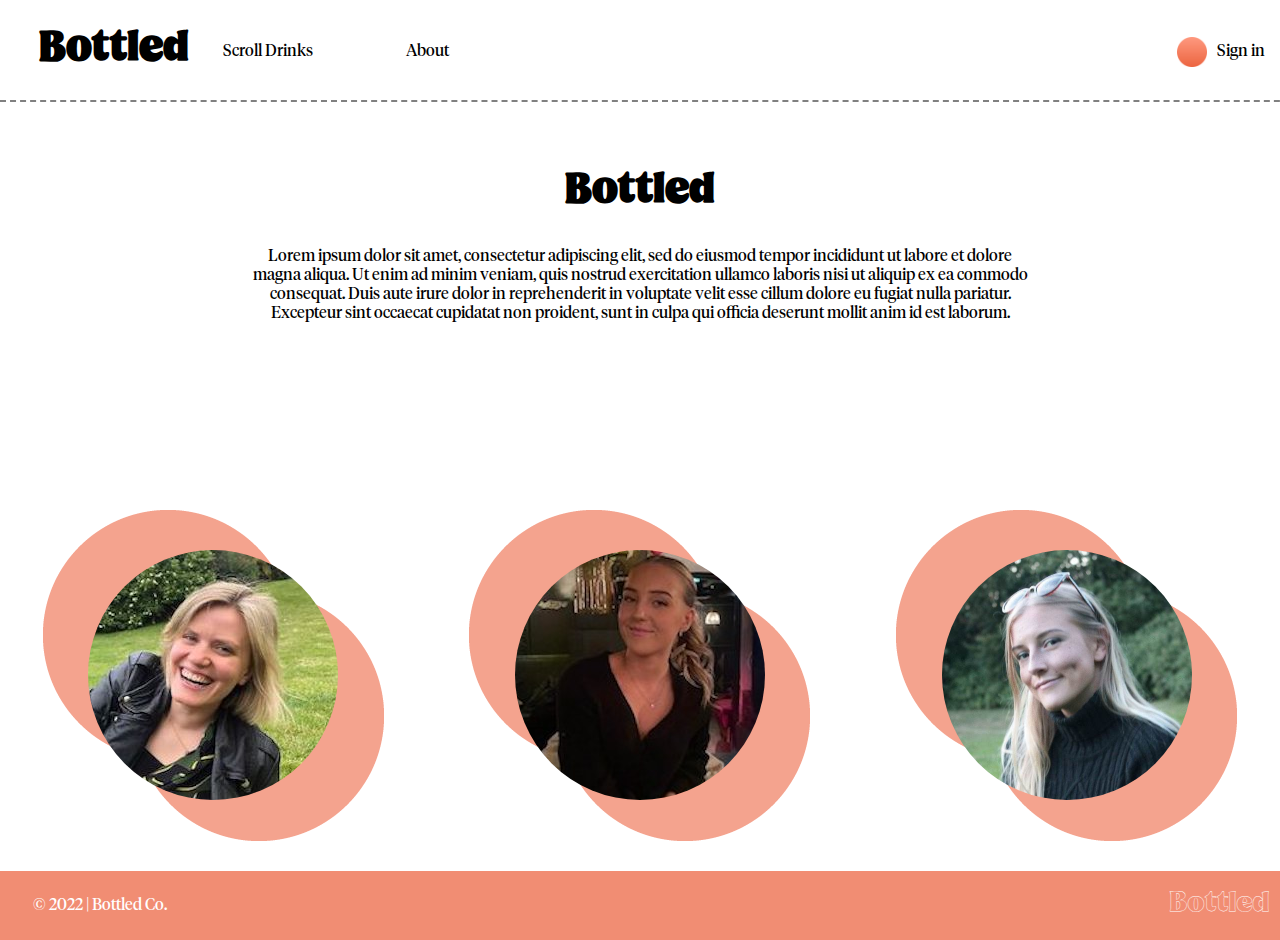
==== html/about.html @ 28a4b5a9 "Color fixes" ====
<!DOCTYPE html>
<html lang="en">

<head>
    <meta charset="UTF-8">
    <meta http-equiv="X-UA-Compatible" content="IE=edge">
    <meta name="viewport" content="width=device-width, initial-scale=1.0">
    <link rel="stylesheet" href="../css/header.css">
    <link rel="stylesheet" href="../css/styles.css">
    <link rel="stylesheet" href="../css/footer.css">
    <link rel="stylesheet" href="../css/about.css">
    
    <!-- <link rel="stylesheet" href="../css/startpage.css"> -->
    <title>About</title>
</head>

<body>
    <div id="header"></div>
    <div class="aboutWrapper">
   
        <div class="aboutContent">
            <h1>Bottled</h1>
            <p class="aboutText">Lorem ipsum dolor sit amet, consectetur adipiscing elit, sed do eiusmod tempor incididunt ut labore et dolore magna aliqua. Ut enim ad minim veniam, quis nostrud exercitation ullamco laboris nisi ut aliquip ex ea commodo consequat. Duis aute irure dolor in reprehenderit in voluptate velit esse cillum dolore eu fugiat nulla pariatur. Excepteur sint occaecat cupidatat non proident, sunt in culpa qui officia deserunt mollit anim id est laborum.
            </p>
        </div>

        <div id="aboutPictures">
            <div class="pictureWrapper">
               <img src="../images/circles.png">  
                <div class="flip-card">
                    <div class="flip-card-inner">
                        <div class="roundPicture flip-card-front" id="fanny"></div> 
                        <div class="flip-card-back">
                            <h3>Fanny</h3>
                            <p>Hejhej</p>
                        </div>
                    </div>
                </div>
            </div>

            <div class="pictureWrapper">
                <img src="../images/circles.png">
                <div class="flip-card">
                    <div class="flip-card-inner">
                        <div class="roundPicture flip-card-front" id="rebecca"></div>
                        <div class="flip-card-back">
                            <h3>Rebecca</h3>
                            <p>Hejhej</p>
                        </div>
                    </div>
                </div>
            </div>

            <div class="pictureWrapper">
                <img src="../images/circles.png">
                <div class="flip-card">
                    <div class="flip-card-inner">
                        <div class="roundPicture flip-card-front" id="anna"></div>
                        <div class="flip-card-back">
                            <h3>Anna</h3>
                            <p>Hejhej</p>
                        </div>
                    </div>
                </div>
            </div>
        </div>
   
    </div>


    <div id="footer"></div>
    <script src="../js/index.js"></script>
    <script src="../js/header.js"></script>
    <script src="../js/footer.js"></script>
</body>

</html>
---- css/header.css ----
body {
    position: relative;
}


@font-face {
    font-family: 'BottledFont';
    src: url('../fonts/MinyaDemo-qZndd.otf');

}

@font-face {
    font-family: 'pFont';
    src: url('../fonts/TiemposHeadline-Regular.otf');

}

.header {
    position: fixed;
    top: 0;
    width: 100%;
    height: 60px;
    z-index: 2;
    background-color: white;
    display: grid;
    grid-template-columns: repeat(8, 1fr);
    align-items: center;
    text-align: center;

    margin-bottom: 10px;
    border-bottom: grey dashed 2px;
    padding: 20px;
}

.logga {
    grid-column: 1/1;
    font-family: "BottledFont";
    font-size: 60px;
    margin: 10px 0px 10px 20px;
    font-family: "BottledFont";
    font-size: xxx-large;
}

.scroll {
    grid-column: 2/2;
    font-family: "pFont";
}

.about {
    grid-column: 3/3;
    font-family: "pFont";
}

.signIn,
.signOut {
    grid-column: 8/8;
    display: flex;
    justify-content: center;
    align-items: center;
    gap: 10px;
    font-family: "pFont";
}

.favourites {
    grid-column: 4/4;
    font-family: "pFont";
}

.circle,
.standard {
    height: 30px;
}
---- css/styles.css ----
body {
    overflow-x: hidden;
    margin: 0;
    height: 100%;
}
---- css/footer.css ----
@font-face {
    font-family: 'BottledFontOutlined';
    src: url('../fonts/MinyaOutlineDemo-VGRjx.otf');

}

@font-face {
    font-family: 'pFont';
    src: url('../fonts/TiemposHeadline-Regular.otf');

}

.footer {
    font-family: 'BottledFontOutlined';
    position: absolute;
    left: 0;
    bottom: 0;
    width: 100%;
    padding: 20px;
    background-color: #EC6542BD;
    /* border-top: grey dashed 2px; */

    display: grid;
    grid-template-columns: repeat(8, 1fr);
    align-items: center;
    text-align: center;
}

.companyInfo{
    font-family: 'pFont';
    color: white;
}

.bottled {
    font-family: 'BottledFontOutlined';
    grid-column: 8/8;
    font-size: xx-large;

    color: white;
}
---- css/about.css ----
.aboutWrapper {
    padding-top: 60px;
    z-index: 1;
    display: grid;
    grid-template-rows: repeat(2, 1fr);
  
}

@font-face {
    font-family: 'BottledFont';
    src: url('../fonts/MinyaDemo-qZndd.otf');

}

@font-face {
    font-family: 'pFont';
    src: url('../fonts/TiemposHeadline-Regular.otf');

}

h1{
    font-family: "BottledFont";
    font-size: xxx-large;

}

.aboutText{
    font-family: "pFont";
  
}

#aboutPictures {
    z-index: 1;
    display: grid;
    grid-template-columns: repeat(3, 1fr);
    
    height: 350px;
    width: 100vw;

    align-items: center;
    justify-items: center;  
    
    margin-bottom: 90px;
}

.aboutContent {
    margin: 0px 250px 0px 250px;
    padding-bottom: 0px;
    padding-top: 80px;
    text-align: center;
}

.roundPicture {
    border-radius: 50%; 
    height: 250px;
    width: 250px;
    background-repeat: no-repeat;
}

img{
    z-index: 0;
    position: relative;
}

.pictureWrapper {
    display: flex;
    justify-content: center;
    align-items: center;
   
}

#fanny{
    z-index: 99;
    background-image: url("../images/fanny.jpeg");
    background-position: right;
    position: absolute;
}

#rebecca{
    z-index: 99;
    background-image: url("../images/rebecca.jpeg");
    background-position: center;
    position: absolute;
}

#anna{
    z-index: 99;
    background-image: url("../images/anna.jpeg");
    background-size: contain;
    position: absolute;
}

.flip-card {
    background-color: transparent;
    perspective: 1000px;
    position: absolute;
}
  
.flip-card-inner {
    width: 250px;
    height: 250px;
    text-align: center;
    transition: transform 0.6s;
    transform-style: preserve-3d;
}
  
.flip-card:hover .flip-card-inner {
    transform: rotateY(180deg);
}
  
.flip-card-front, .flip-card-back {
    width: 250px;
    height: 250px;
    backface-visibility: hidden;
}
  
.flip-card-front {
    background-color: #bbb;
    color: black;
    
}
  
.flip-card-back {
    display: flex;
    justify-content: center;
    align-items: center;
    background-color: #EC6542;
    color: white;
    transform: rotateY(180deg);
    border-radius: 50%;
}
---- css/startpage.css ----
.introduction {
    padding-top: 60px;
    z-index: 1;
    display: grid;
    grid-template-columns: repeat(2, 1fr);
    height: 350px;
}

.introduction div {
    height: 350px;
    display: flex;
    justify-content: center;
    align-items: center;
    flex-direction: column;
}

img {
    height: 100%;
}

#topDrink,
#topIngredients {
    z-index: 1;
    display: grid;
    grid-template-columns: repeat(3, 1fr);
    height: 350px;
}

#topDrink div,
#topIngredients div {
    height: 350px;
    display: flex;
    justify-content: center;
    align-items: center;
    flex-direction: column;
}

#topDrink img,
#topIngredients img {
    height: 50%;
}

#drinkHeader,
#drinkIngredients {
    margin: 0;
    padding-top: 80px;
    text-align: center;
}
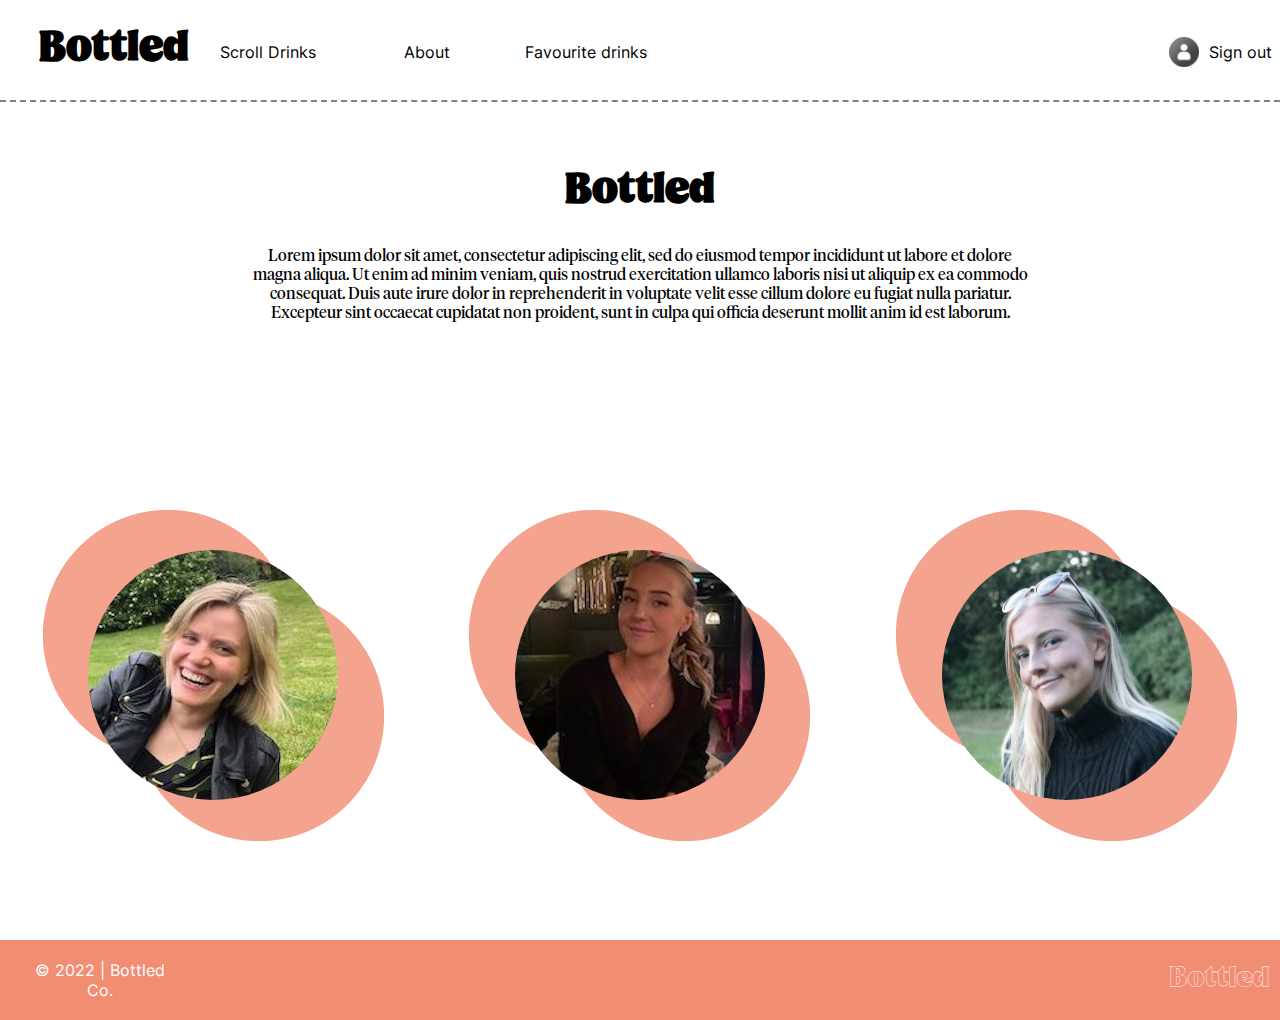
==== commit 2da992c4: "checks for which user is logged in" ====
--- a/html/about.html
+++ b/html/about.html
@@ -9,7 +9,7 @@
     <link rel="stylesheet" href="../css/styles.css">
     <link rel="stylesheet" href="../css/footer.css">
     <link rel="stylesheet" href="../css/about.css">
-    
+
     <!-- <link rel="stylesheet" href="../css/startpage.css"> -->
     <title>About</title>
 </head>
@@ -17,19 +17,23 @@
 <body>
     <div id="header"></div>
     <div class="aboutWrapper">
-   
+
         <div class="aboutContent">
             <h1>Bottled</h1>
-            <p class="aboutText">Lorem ipsum dolor sit amet, consectetur adipiscing elit, sed do eiusmod tempor incididunt ut labore et dolore magna aliqua. Ut enim ad minim veniam, quis nostrud exercitation ullamco laboris nisi ut aliquip ex ea commodo consequat. Duis aute irure dolor in reprehenderit in voluptate velit esse cillum dolore eu fugiat nulla pariatur. Excepteur sint occaecat cupidatat non proident, sunt in culpa qui officia deserunt mollit anim id est laborum.
+            <p class="aboutText">Lorem ipsum dolor sit amet, consectetur adipiscing elit, sed do eiusmod tempor
+                incididunt ut labore et dolore magna aliqua. Ut enim ad minim veniam, quis nostrud exercitation ullamco
+                laboris nisi ut aliquip ex ea commodo consequat. Duis aute irure dolor in reprehenderit in voluptate
+                velit esse cillum dolore eu fugiat nulla pariatur. Excepteur sint occaecat cupidatat non proident, sunt
+                in culpa qui officia deserunt mollit anim id est laborum.
             </p>
         </div>
 
         <div id="aboutPictures">
             <div class="pictureWrapper">
-               <img src="../images/circles.png">  
+                <img src="../images/circles.png">
                 <div class="flip-card">
                     <div class="flip-card-inner">
-                        <div class="roundPicture flip-card-front" id="fanny"></div> 
+                        <div class="roundPicture flip-card-front" id="fanny"></div>
                         <div class="flip-card-back">
                             <h3>Fanny</h3>
                             <p>Hejhej</p>
@@ -64,11 +68,13 @@
                 </div>
             </div>
         </div>
-   
+
     </div>
 
 
     <div id="footer"></div>
+
+    <script src="../js/login.js"></script>
     <script src="../js/index.js"></script>
     <script src="../js/header.js"></script>
     <script src="../js/footer.js"></script>
--- a/css/header.css
+++ b/css/header.css
@@ -12,7 +12,11 @@
 @font-face {
     font-family: 'pFont';
     src: url('../fonts/TiemposHeadline-Regular.otf');
+}
 
+@font-face {
+    font-family: 'Inter';
+    src: url('../fonts/Inter-Regular.ttf');
 }
 
 .header {
@@ -20,7 +24,7 @@
     top: 0;
     width: 100%;
     height: 60px;
-    z-index: 2;
+    z-index: 2000;
     background-color: white;
     display: grid;
     grid-template-columns: repeat(8, 1fr);
@@ -34,7 +38,6 @@
 
 .logga {
     grid-column: 1/1;
-    font-family: "BottledFont";
     font-size: 60px;
     margin: 10px 0px 10px 20px;
     font-family: "BottledFont";
@@ -69,4 +72,17 @@
 .circle,
 .standard {
     height: 30px;
+}
+
+.menuElm {
+    transition: 0.3s;
+    font-family: "Inter";
+}
+.menuElm:hover {
+    color: #EC6543;
+    cursor: pointer;
+}
+
+.logga {
+    font-family: "BottledFont";
 }--- a/css/footer.css
+++ b/css/footer.css
@@ -5,14 +5,13 @@
 }
 
 @font-face {
-    font-family: 'pFont';
-    src: url('../fonts/TiemposHeadline-Regular.otf');
-
+    font-family: 'Inter';
+    src: url('../fonts/Inter-Regular.ttf');
 }
 
 .footer {
     font-family: 'BottledFontOutlined';
-    position: absolute;
+    
     left: 0;
     bottom: 0;
     width: 100%;
@@ -27,7 +26,7 @@
 }
 
 .companyInfo{
-    font-family: 'pFont';
+    font-family: 'Inter';
     color: white;
 }
 
--- a/css/startpage.css
+++ b/css/startpage.css
@@ -1,21 +1,58 @@
+@font-face {
+    font-family: 'BottledFontOutlined';
+    src: url('../fonts/MinyaOutlineDemo-VGRjx.otf');
+}
+
+@font-face {
+    font-family: 'pFont';
+    src: url('../fonts/TiemposHeadline-Regular.otf');
+}
+
 .introduction {
-    padding-top: 60px;
-    z-index: 1;
+    z-index: 10;
     display: grid;
     grid-template-columns: repeat(2, 1fr);
-    height: 350px;
+    margin-top: 100px;
+    place-items: center;
+    height: 650px;
+    position: relative;
 }
 
-.introduction div {
-    height: 350px;
+.lines {
+    grid-column: 1 / span 2;
+    background-image: url("../images/lines.png");
+    background-repeat: no-repeat;
+    background-position: bottom;
+    width: 100%;
+    height: 100%;
+    z-index: 100;
+    position: absolute;
+}
+
+.drinkIndexContainer {
+    z-index: 0;
     display: flex;
     justify-content: center;
     align-items: center;
     flex-direction: column;
 }
 
-img {
+.welcomeIndexContainer {
+    display: flex;
+    flex-direction: column;
+    padding-top: 200px;
+    width: 80%;
     height: 100%;
+}
+
+h1 {
+    font-family: "BottledFontOutlined";
+    color: #EC6542BD;
+    font-size: 70px;
+}
+
+p {
+    font-family: "pFont";
 }
 
 #topDrink,
@@ -24,10 +61,12 @@
     display: grid;
     grid-template-columns: repeat(3, 1fr);
     height: 350px;
+    margin-top: 30px;
 }
 
 #topDrink div,
 #topIngredients div {
+    position: relative;
     height: 350px;
     display: flex;
     justify-content: center;
@@ -35,9 +74,25 @@
     flex-direction: column;
 }
 
-#topDrink img,
-#topIngredients img {
-    height: 50%;
+.circles {
+    z-index: 1;
+    position: absolute;
+}
+
+.top {
+    z-index: 50;
+    position: absolute;
+}
+
+.top:hover {
+    cursor: pointer;
+}
+
+.round {
+    border-radius: 50%;
+    height: 250px;
+    width: 250px;
+    background-repeat: no-repeat;
 }
 
 #drinkHeader,
@@ -45,4 +100,8 @@
     margin: 0;
     padding-top: 80px;
     text-align: center;
+}
+
+#topIngredients {
+    margin-bottom: 60px;
 }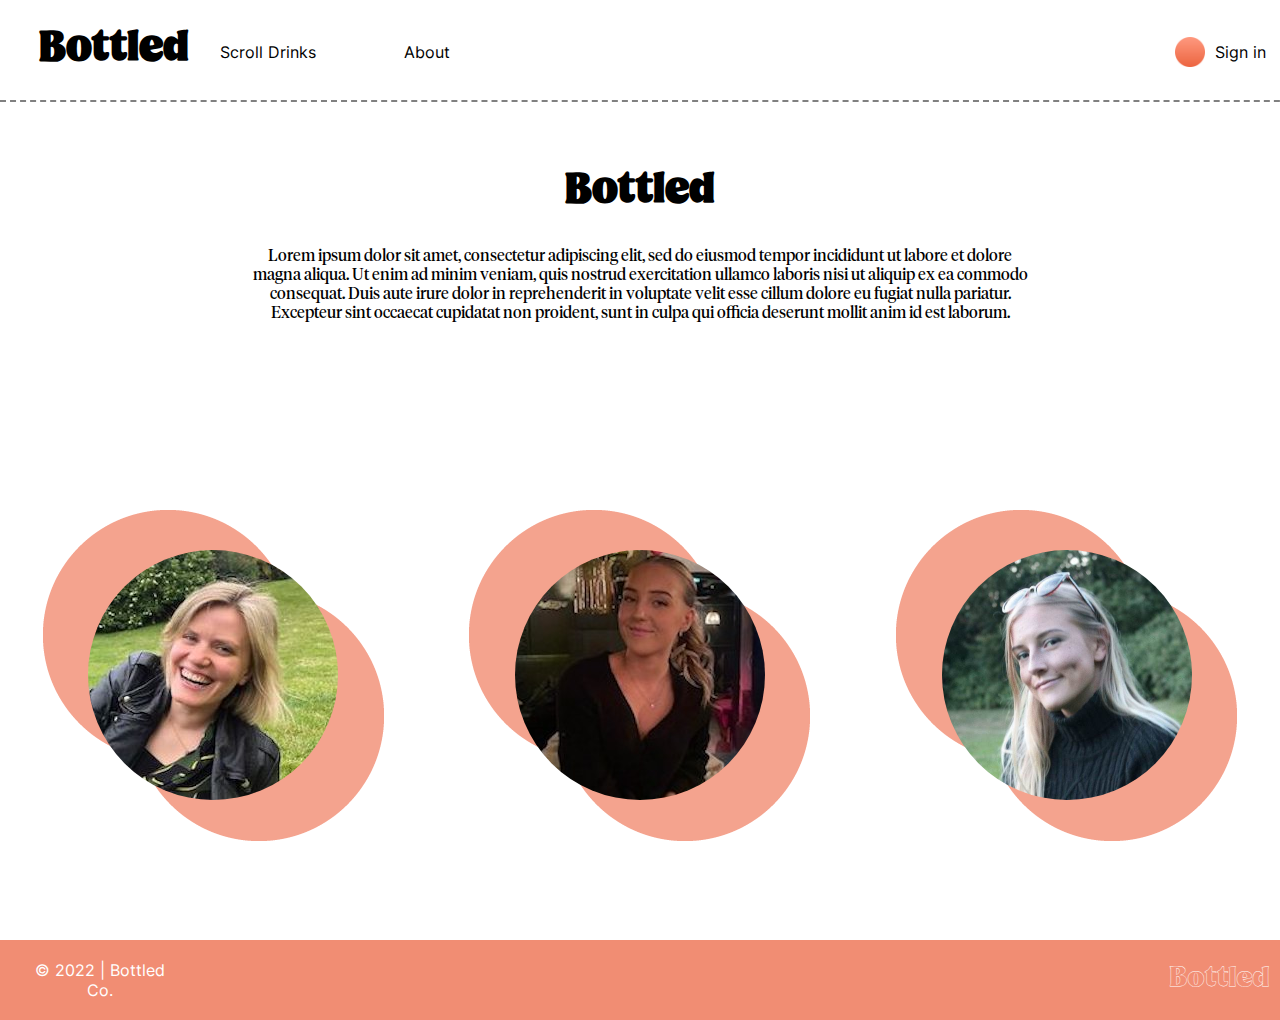
==== commit 514ff201: "Login popUp" ====
--- a/html/about.html
+++ b/html/about.html
@@ -20,11 +20,10 @@
 
         <div class="aboutContent">
             <h1>Bottled</h1>
-            <p class="aboutText">Lorem ipsum dolor sit amet, consectetur adipiscing elit, sed do eiusmod tempor
-                incididunt ut labore et dolore magna aliqua. Ut enim ad minim veniam, quis nostrud exercitation ullamco
-                laboris nisi ut aliquip ex ea commodo consequat. Duis aute irure dolor in reprehenderit in voluptate
-                velit esse cillum dolore eu fugiat nulla pariatur. Excepteur sint occaecat cupidatat non proident, sunt
-                in culpa qui officia deserunt mollit anim id est laborum.
+
+            <p class="aboutText">Lorem ipsum dolor sit amet, consectetur adipiscing elit, sed do eiusmod tempor incididunt ut labore et dolore magna aliqua. Ut enim ad minim veniam, quis nostrud exercitation ullamco laboris nisi ut aliquip ex ea commodo consequat. Duis aute
+                irure dolor in reprehenderit in voluptate velit esse cillum dolore eu fugiat nulla pariatur. Excepteur sint occaecat cupidatat non proident, sunt in culpa qui officia deserunt mollit anim id est laborum.
+
             </p>
         </div>
 
@@ -77,6 +76,7 @@
     <script src="../js/login.js"></script>
     <script src="../js/index.js"></script>
     <script src="../js/header.js"></script>
+    <script src="../js/login.js"></script>
     <script src="../js/footer.js"></script>
 </body>
 
--- a/css/header.css
+++ b/css/header.css
@@ -2,11 +2,9 @@
     position: relative;
 }
 
-
 @font-face {
     font-family: 'BottledFont';
     src: url('../fonts/MinyaDemo-qZndd.otf');
-
 }
 
 @font-face {
@@ -30,7 +28,6 @@
     grid-template-columns: repeat(8, 1fr);
     align-items: center;
     text-align: center;
-
     margin-bottom: 10px;
     border-bottom: grey dashed 2px;
     padding: 20px;
@@ -78,6 +75,7 @@
     transition: 0.3s;
     font-family: "Inter";
 }
+
 .menuElm:hover {
     color: #EC6543;
     cursor: pointer;
@@ -85,4 +83,95 @@
 
 .logga {
     font-family: "BottledFont";
+}
+
+#myForm {
+    display: none;
+    padding-top: 0px;
+}
+
+.closeSignIn {
+    position: fixed;
+    right: 10px;
+    bottom: 660px;
+    width: 32px;
+    height: 32px;
+    opacity: 0.3;
+    z-index: 20000;
+}
+
+.closeSignIn:hover {
+    cursor: pointer;
+}
+
+.closeSignIn:hover {
+    opacity: 1;
+}
+
+.closeSignIn:before,
+.closeSignIn:after {
+    position: absolute;
+    left: 15px;
+    content: ' ';
+    height: 33px;
+    width: 2px;
+    background-color: rgb(255, 255, 255);
+}
+
+.closeSignIn:before {
+    transform: rotate(45deg);
+}
+
+.closeSignIn:after {
+    transform: rotate(-45deg);
+}
+
+form>h2 {
+    color: white;
+    padding-top: 40px;
+}
+
+label {
+    color: white;
+}
+
+.form-popup {
+    display: none;
+    position: fixed;
+    bottom: 300px;
+    right: 1px;
+    top: 1px;
+    z-index: 10000;
+}
+
+.form-container {
+    max-width: 200px;
+    padding: 10px;
+    background-color: #EC6543;
+}
+
+.form-container input[type=text],
+.form-container input[type=password] {
+    width: 80%;
+    padding: 10px;
+    margin: 5px 0 22px 0;
+    border: none;
+    background: #fffafa;
+}
+
+.form-container .btn {
+    background-color: rgb(230, 161, 144);
+    color: white;
+    padding: 10px 20px;
+    border: none;
+    border-radius: 50px;
+    cursor: pointer;
+    width: 100%;
+    margin-bottom: 10px;
+    opacity: 0.9;
+}
+
+.form-container .btn:hover,
+.open-button:hover {
+    opacity: 1;
 }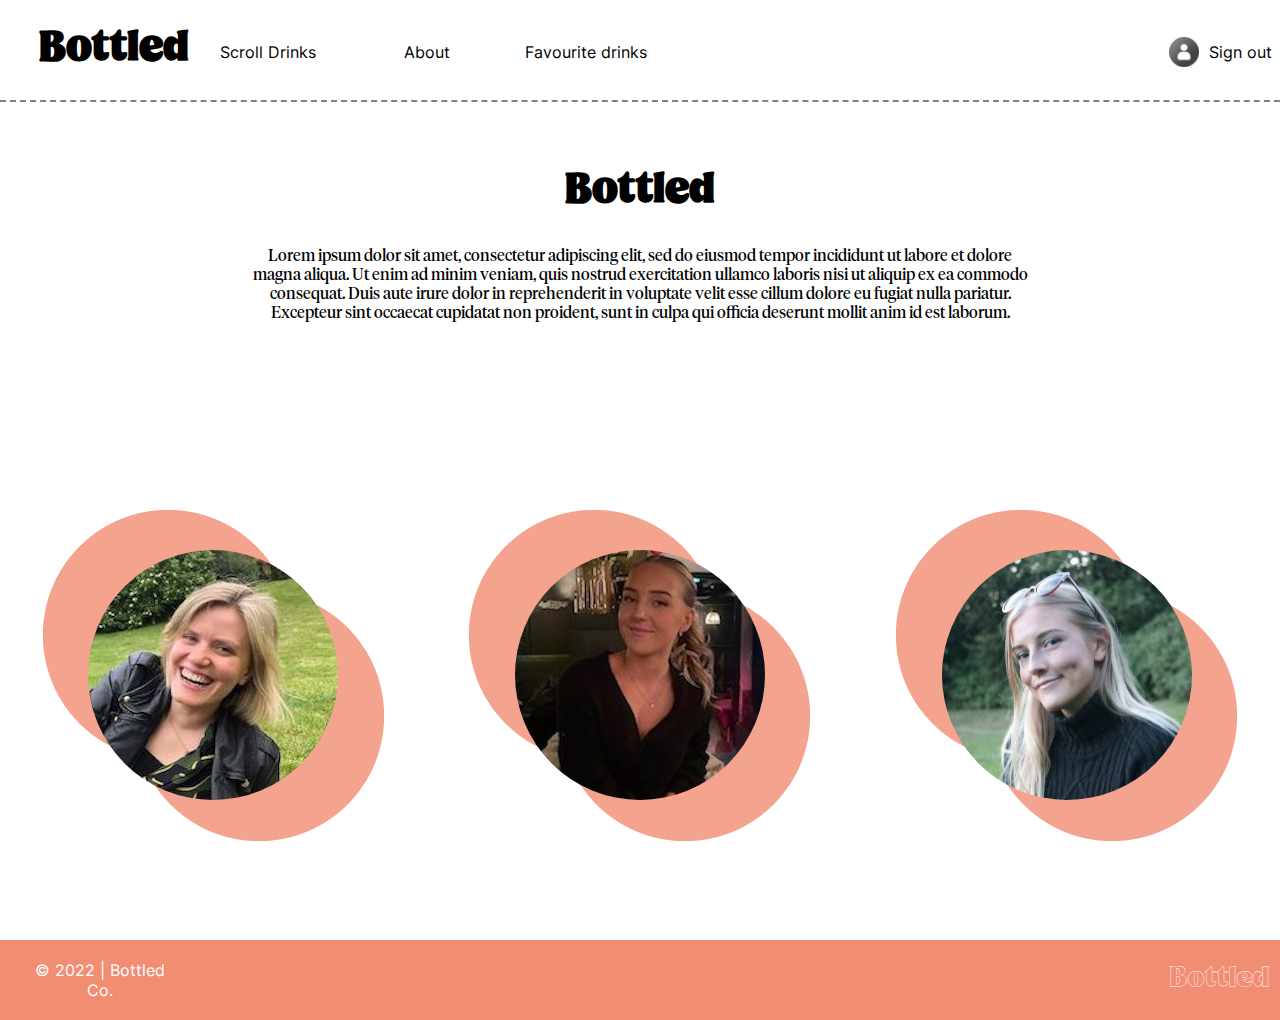
==== commit 5ff23036: "Fixed content about us" ====
--- a/html/about.html
+++ b/html/about.html
@@ -9,8 +9,7 @@
     <link rel="stylesheet" href="../css/styles.css">
     <link rel="stylesheet" href="../css/footer.css">
     <link rel="stylesheet" href="../css/about.css">
-
-    <!-- <link rel="stylesheet" href="../css/startpage.css"> -->
+    <link rel="stylesheet" href="../css/logIn.css" />
     <title>About</title>
 </head>
 
@@ -34,8 +33,8 @@
                     <div class="flip-card-inner">
                         <div class="roundPicture flip-card-front" id="fanny"></div>
                         <div class="flip-card-back">
-                            <h3>Fanny</h3>
-                            <p>Hejhej</p>
+                            <h2 class="aboutCircle">Fanny</h2>
+                            <h3 class="aboutCircle">UX & design lead</h3>
                         </div>
                     </div>
                 </div>
@@ -47,8 +46,8 @@
                     <div class="flip-card-inner">
                         <div class="roundPicture flip-card-front" id="rebecca"></div>
                         <div class="flip-card-back">
-                            <h3>Rebecca</h3>
-                            <p>Hejhej</p>
+                            <h2 class="aboutCircle">Rebecca</h2>
+                            <h3 class="aboutCircle">Project & planning lead</h3>
                         </div>
                     </div>
                 </div>
@@ -60,8 +59,8 @@
                     <div class="flip-card-inner">
                         <div class="roundPicture flip-card-front" id="anna"></div>
                         <div class="flip-card-back">
-                            <h3>Anna</h3>
-                            <p>Hejhej</p>
+                            <h2 class="aboutCircle">Anna</h2>
+                            <h3 class="aboutCircle">Development lead</h3>
                         </div>
                     </div>
                 </div>
@@ -76,7 +75,6 @@
     <script src="../js/login.js"></script>
     <script src="../js/index.js"></script>
     <script src="../js/header.js"></script>
-    <script src="../js/login.js"></script>
     <script src="../js/footer.js"></script>
 </body>
 
--- a/css/about.css
+++ b/css/about.css
@@ -16,6 +16,11 @@
     font-family: 'pFont';
     src: url('../fonts/TiemposHeadline-Regular.otf');
 
+}
+
+@font-face {
+    font-family: 'Inter';
+    src: url('../fonts/Inter-Regular.ttf');
 }
 
 h1{
@@ -122,10 +127,15 @@
   
 .flip-card-back {
     display: flex;
+    flex-direction: column;
     justify-content: center;
     align-items: center;
     background-color: #EC6542;
     color: white;
     transform: rotateY(180deg);
     border-radius: 50%;
+}
+
+.aboutCircle{
+    font-family: "Inter";
 }--- a/css/logIn.css
+++ b/css/logIn.css
@@ -0,0 +1,61 @@
+.createContainer,
+.welcomeContainer {
+    width: 100vw;
+    display: flex;
+    justify-content: center;
+    position: fixed;
+    top: 200px;
+    z-index: 2000;
+}
+
+.create-popup,
+.welcome-popup {
+    padding-top: 20px;
+    padding-bottom: 60px;
+    left: 0;
+    width: 40%;
+    background-color: rgba(236, 101, 67, 0.9);
+    border-radius: 50px;
+}
+
+.createContent {
+    margin: auto;
+    padding: 40px;
+    width: 30%;
+}
+
+.closeCreate .closeWelcome {
+    position: fixed;
+    right: 450px;
+    bottom: 460px;
+    width: 32px;
+    height: 32px;
+    opacity: 0.3;
+    z-index: 20000;
+}
+
+.closeCreate:hover {
+    cursor: pointer;
+}
+
+.closeCreate:hover {
+    opacity: 1;
+}
+
+.closeCreate:before,
+.closeCreate:after {
+    position: absolute;
+    left: 15px;
+    content: ' ';
+    height: 33px;
+    width: 2px;
+    background-color: rgb(251, 251, 251);
+}
+
+.closeCreate:before {
+    transform: rotate(45deg);
+}
+
+.closeCreate:after {
+    transform: rotate(-45deg);
+}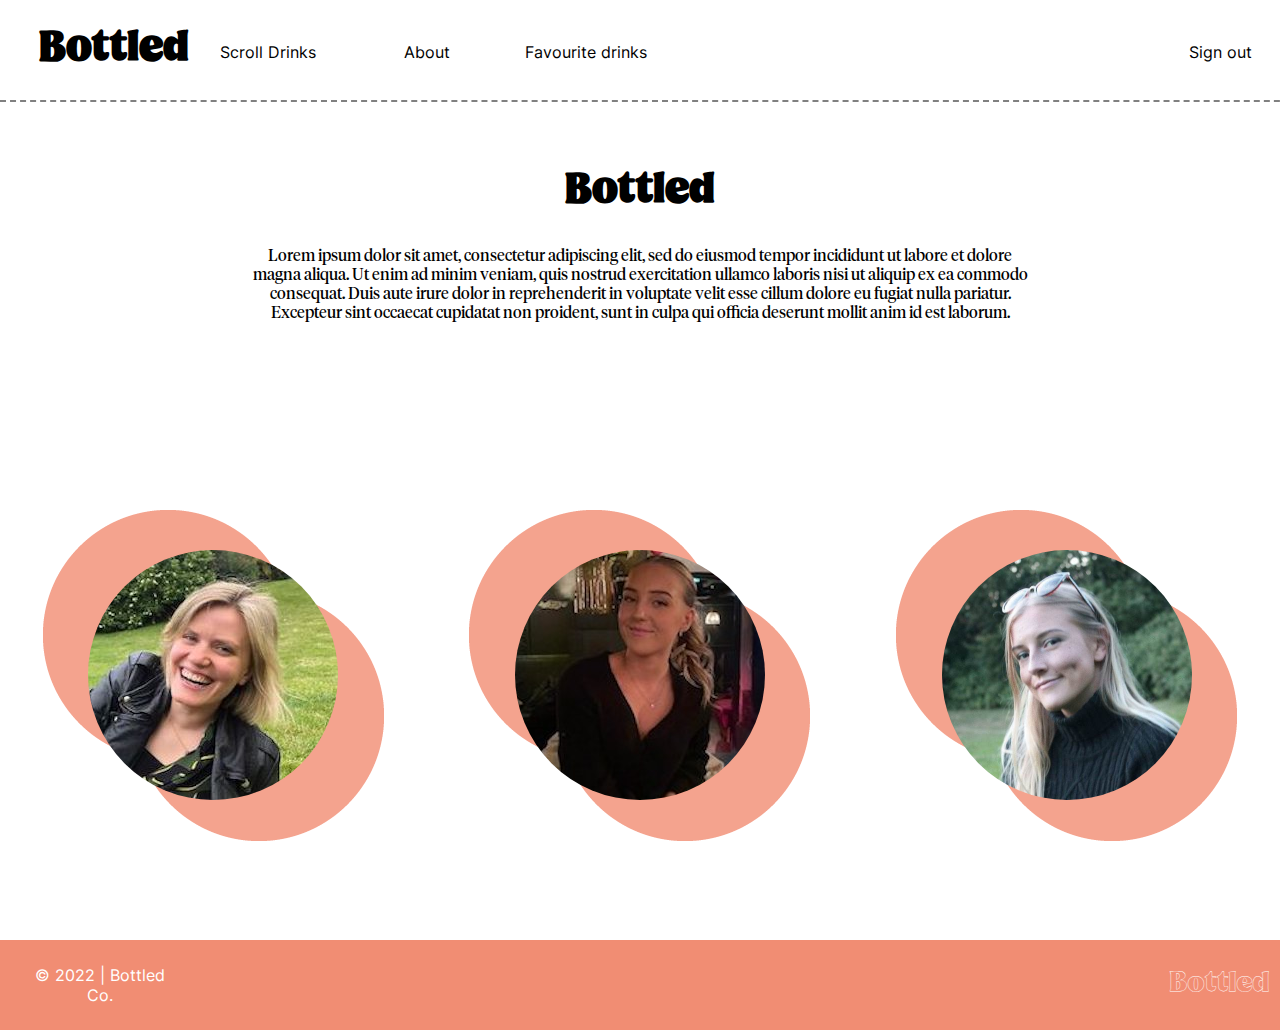
==== commit bfeccad7: "general style fixes" ====
--- a/html/about.html
+++ b/html/about.html
@@ -20,8 +20,11 @@
         <div class="aboutContent">
             <h1>Bottled</h1>
 
-            <p class="aboutText">Lorem ipsum dolor sit amet, consectetur adipiscing elit, sed do eiusmod tempor incididunt ut labore et dolore magna aliqua. Ut enim ad minim veniam, quis nostrud exercitation ullamco laboris nisi ut aliquip ex ea commodo consequat. Duis aute
-                irure dolor in reprehenderit in voluptate velit esse cillum dolore eu fugiat nulla pariatur. Excepteur sint occaecat cupidatat non proident, sunt in culpa qui officia deserunt mollit anim id est laborum.
+            <p class="aboutText">Lorem ipsum dolor sit amet, consectetur adipiscing elit, sed do eiusmod tempor
+                incididunt ut labore et dolore magna aliqua. Ut enim ad minim veniam, quis nostrud exercitation ullamco
+                laboris nisi ut aliquip ex ea commodo consequat. Duis aute
+                irure dolor in reprehenderit in voluptate velit esse cillum dolore eu fugiat nulla pariatur. Excepteur
+                sint occaecat cupidatat non proident, sunt in culpa qui officia deserunt mollit anim id est laborum.
 
             </p>
         </div>
@@ -34,7 +37,7 @@
                         <div class="roundPicture flip-card-front" id="fanny"></div>
                         <div class="flip-card-back">
                             <h2 class="aboutCircle">Fanny</h2>
-                            <h3 class="aboutCircle">UX & design lead</h3>
+                            <p class="aboutCircle">UX & design lead</p>
                         </div>
                     </div>
                 </div>
@@ -47,7 +50,7 @@
                         <div class="roundPicture flip-card-front" id="rebecca"></div>
                         <div class="flip-card-back">
                             <h2 class="aboutCircle">Rebecca</h2>
-                            <h3 class="aboutCircle">Project & planning lead</h3>
+                            <p class="aboutCircle">Project & planning lead</p>
                         </div>
                     </div>
                 </div>
@@ -60,7 +63,7 @@
                         <div class="roundPicture flip-card-front" id="anna"></div>
                         <div class="flip-card-back">
                             <h2 class="aboutCircle">Anna</h2>
-                            <h3 class="aboutCircle">Development lead</h3>
+                            <p class="aboutCircle">Development lead</p>
                         </div>
                     </div>
                 </div>
--- a/css/header.css
+++ b/css/header.css
@@ -22,7 +22,7 @@
     top: 0;
     width: 100%;
     height: 60px;
-    z-index: 2000;
+    z-index: 200;
     background-color: white;
     display: grid;
     grid-template-columns: repeat(8, 1fr);
@@ -43,12 +43,12 @@
 
 .scroll {
     grid-column: 2/2;
-    font-family: "pFont";
+    /* font-family: "pFont"; */
 }
 
 .about {
     grid-column: 3/3;
-    font-family: "pFont";
+    /* font-family: "pFont"; */
 }
 
 .signIn,
@@ -58,17 +58,21 @@
     justify-content: center;
     align-items: center;
     gap: 10px;
-    font-family: "pFont";
+    /* font-family: "pFont"; */
 }
 
 .favourites {
     grid-column: 4/4;
-    font-family: "pFont";
+    /* font-family: "pFont"; */
 }
 
-.circle,
-.standard {
+.circle{
     height: 30px;
+}
+
+.smallImage{
+    height: 30px;
+    border-radius: 50%;
 }
 
 .menuElm {
@@ -174,4 +178,8 @@
 .form-container .btn:hover,
 .open-button:hover {
     opacity: 1;
+}
+
+.standard {
+    font-family: "Inter";
 }--- a/css/footer.css
+++ b/css/footer.css
@@ -11,7 +11,7 @@
 
 .footer {
     font-family: 'BottledFontOutlined';
-    
+    height: 50px;
     left: 0;
     bottom: 0;
     width: 100%;
--- a/css/about.css
+++ b/css/about.css
@@ -136,6 +136,11 @@
     border-radius: 50%;
 }
 
+.flip-card-back p {
+    font-family: "pFont";
+    margin-top: 0;
+}
+
 .aboutCircle{
     font-family: "Inter";
 }--- a/css/logIn.css
+++ b/css/logIn.css
@@ -1,3 +1,8 @@
+@font-face {
+    font-family: 'Inter';
+    src: url('../fonts/Inter-Regular.ttf');
+}
+
 .createContainer,
 .welcomeContainer {
     width: 100vw;
@@ -8,7 +13,14 @@
     z-index: 2000;
 }
 
-.create-popup,
+.create-popup{
+    position: fixed;
+    z-index: 10000;
+    background-color: rgba(236, 101, 67, 0.9);
+    border-radius: 50px;
+    width: 40%;
+}
+
 .welcome-popup {
     padding-top: 20px;
     padding-bottom: 60px;
@@ -19,12 +31,13 @@
 }
 
 .createContent {
-    margin: auto;
-    padding: 40px;
-    width: 30%;
+    display: flex;
+    flex-direction: column;
+    align-items: center;
+    padding: 10px;
 }
 
-.closeCreate .closeWelcome {
+.closeWelcome {
     position: fixed;
     right: 450px;
     bottom: 460px;
@@ -34,12 +47,19 @@
     z-index: 20000;
 }
 
-.closeCreate:hover {
-    cursor: pointer;
+.closeCreate{
+    position: absolute;
+    right: 20px;
+    padding-top: 20px;
+    width: 32px;
+    height: 32px;
+    z-index: 20000;
 }
 
 .closeCreate:hover {
-    opacity: 1;
+    cursor: pointer;
+    opacity: 0.3;
+
 }
 
 .closeCreate:before,
@@ -58,4 +78,45 @@
 
 .closeCreate:after {
     transform: rotate(-45deg);
+}
+
+.wrongInlogg {
+    color: white;
+}
+
+.createH2{
+    font-family: "Inter";
+    color: white;
+}
+
+.createLabelStyle{
+    font-family: "Inter";
+    color: white;
+    padding: 10px;
+}
+
+.createInput{
+    border: none;
+    border-radius: 50px;
+    padding: 5px;
+}
+
+.createAndSign{
+    background-color: rgb(230, 161, 144);
+    color: white;
+    padding: 10px 20px;
+    border: none;
+    border-radius: 50px;
+    cursor: pointer;
+    margin-bottom: 10px;
+}
+
+.createAndSign:hover{
+    cursor: pointer;
+    background-color: rgba(230, 161, 144, 0.5);
+}
+
+.wrongMessage{
+    font-family: "Inter";
+    color: white;
 }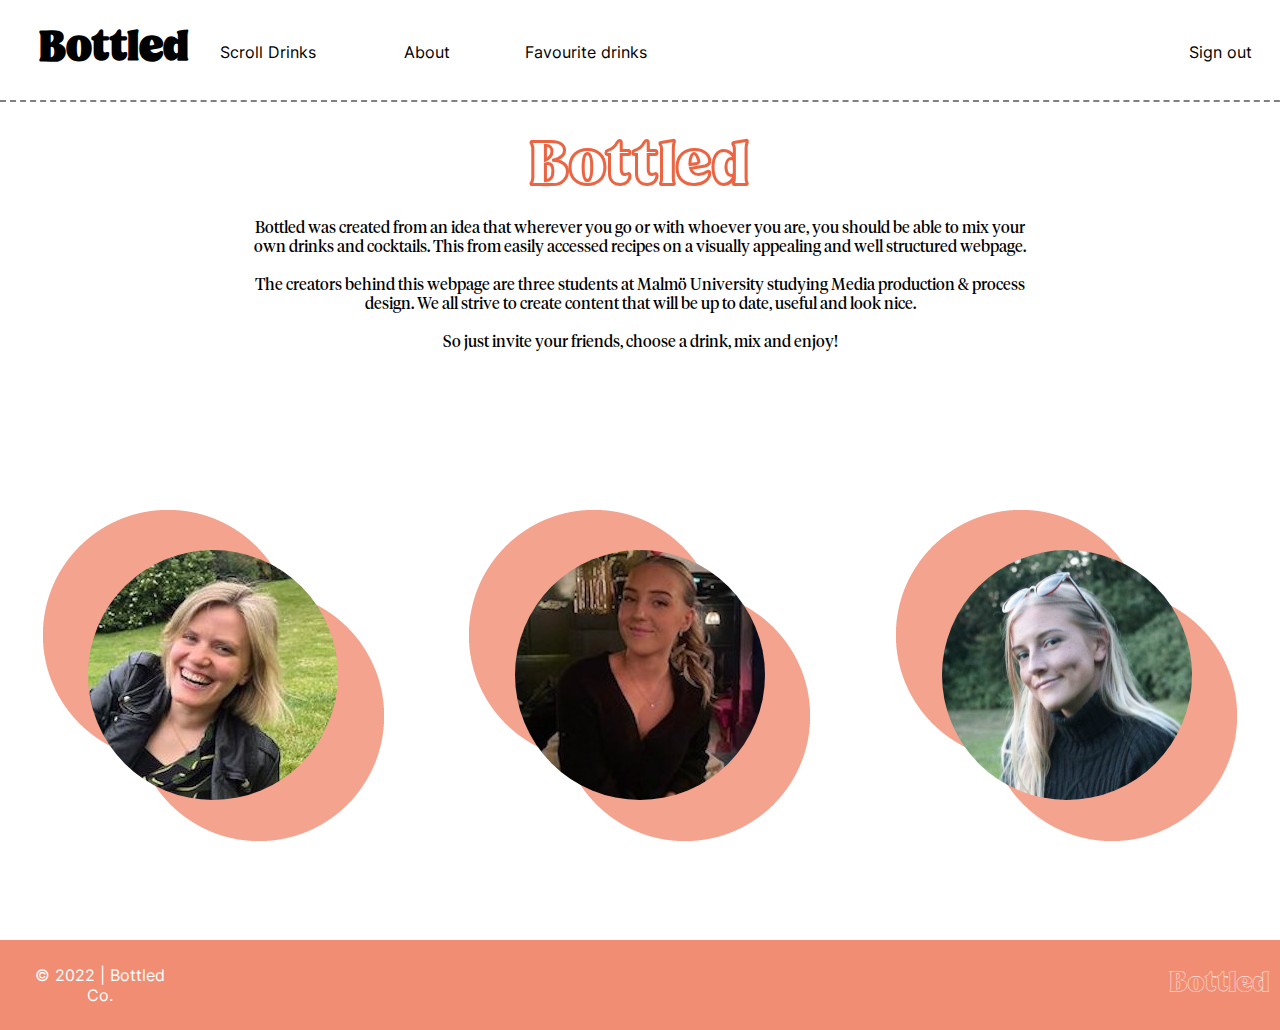
==== commit bca8c7b3: "About text" ====
--- a/html/about.html
+++ b/html/about.html
@@ -18,14 +18,15 @@
     <div class="aboutWrapper">
 
         <div class="aboutContent">
-            <h1>Bottled</h1>
+            <h1 class="titleAbout">Bottled</h1>
 
-            <p class="aboutText">Lorem ipsum dolor sit amet, consectetur adipiscing elit, sed do eiusmod tempor
-                incididunt ut labore et dolore magna aliqua. Ut enim ad minim veniam, quis nostrud exercitation ullamco
-                laboris nisi ut aliquip ex ea commodo consequat. Duis aute
-                irure dolor in reprehenderit in voluptate velit esse cillum dolore eu fugiat nulla pariatur. Excepteur
-                sint occaecat cupidatat non proident, sunt in culpa qui officia deserunt mollit anim id est laborum.
+            <p class="aboutText">Bottled was created from an idea that wherever you go or with whoever you are,
+                you should be able to mix your own drinks and cocktails. This from easily accessed recipes on a visually appealing and well structured webpage.  
 
+               <br><br> The creators behind this webpage are three students at Malmö University studying Media production & process design.
+                We all strive to create content that will be up to date, useful and look nice. 
+
+                <br><br> So just invite your friends, choose a drink, mix and enjoy!  
             </p>
         </div>
 
--- a/css/header.css
+++ b/css/header.css
@@ -66,11 +66,13 @@
     /* font-family: "pFont"; */
 }
 
-.circle{
+.circle,
+.smallImage {
     height: 30px;
+    grid-column: 9/9;
 }
 
-.smallImage{
+.smallImage {
     height: 30px;
     border-radius: 50%;
 }
@@ -97,11 +99,16 @@
 .closeSignIn {
     position: fixed;
     right: 10px;
-    bottom: 660px;
+    top: 1%;
     width: 32px;
     height: 32px;
     opacity: 0.3;
     z-index: 20000;
+}
+
+.loginH {
+    color: white;
+    font-family: Inter;
 }
 
 .closeSignIn:hover {
@@ -137,6 +144,7 @@
 
 label {
     color: white;
+    font-family: Inter;
 }
 
 .form-popup {
@@ -150,8 +158,9 @@
 
 .form-container {
     max-width: 200px;
-    padding: 10px;
-    background-color: #EC6543;
+    padding: 15px;
+    background-color: #ec6543f8;
+    border-radius: 0 0 20px 20px;
 }
 
 .form-container input[type=text],
@@ -173,6 +182,7 @@
     width: 100%;
     margin-bottom: 10px;
     opacity: 0.9;
+    font-family: Inter;
 }
 
 .form-container .btn:hover,
--- a/css/about.css
+++ b/css/about.css
@@ -3,13 +3,11 @@
     z-index: 1;
     display: grid;
     grid-template-rows: repeat(2, 1fr);
-  
 }
 
 @font-face {
-    font-family: 'BottledFont';
-    src: url('../fonts/MinyaDemo-qZndd.otf');
-
+    font-family: 'BottledFontOutlined';
+    src: url('../fonts/MinyaOutlineDemo-VGRjx.otf');
 }
 
 @font-face {
@@ -23,10 +21,11 @@
     src: url('../fonts/Inter-Regular.ttf');
 }
 
-h1{
-    font-family: "BottledFont";
-    font-size: xxx-large;
-
+.titleAbout{
+    font-family: 'BottledFontOutlined';
+    font-size: 70px;
+    color: #ec6542;
+    margin: 0;
 }
 
 .aboutText{
--- a/css/logIn.css
+++ b/css/logIn.css
@@ -13,7 +13,7 @@
     z-index: 2000;
 }
 
-.create-popup{
+.create-popup {
     position: fixed;
     z-index: 10000;
     background-color: rgba(236, 101, 67, 0.9);
@@ -22,12 +22,29 @@
 }
 
 .welcome-popup {
-    padding-top: 20px;
-    padding-bottom: 60px;
+    padding: 80px;
     left: 0;
     width: 40%;
     background-color: rgba(236, 101, 67, 0.9);
     border-radius: 50px;
+}
+
+.welcomeContent {
+    color: white;
+    font-family: Inter;
+}
+
+.closeButton,
+.profileButton {
+    background-color: rgb(230, 161, 144);
+    color: white;
+    padding: 10px 20px;
+    border: none;
+    border-radius: 50px;
+    cursor: pointer;
+    margin-bottom: 10px;
+    opacity: 0.9;
+    font-family: Inter;
 }
 
 .createContent {
@@ -47,7 +64,7 @@
     z-index: 20000;
 }
 
-.closeCreate{
+.closeCreate {
     position: absolute;
     right: 20px;
     padding-top: 20px;
@@ -59,7 +76,6 @@
 .closeCreate:hover {
     cursor: pointer;
     opacity: 0.3;
-
 }
 
 .closeCreate:before,
@@ -84,24 +100,24 @@
     color: white;
 }
 
-.createH2{
+.createH2 {
     font-family: "Inter";
     color: white;
 }
 
-.createLabelStyle{
+.createLabelStyle {
     font-family: "Inter";
     color: white;
     padding: 10px;
 }
 
-.createInput{
+.createInput {
     border: none;
     border-radius: 50px;
     padding: 5px;
 }
 
-.createAndSign{
+.createAndSign {
     background-color: rgb(230, 161, 144);
     color: white;
     padding: 10px 20px;
@@ -111,12 +127,12 @@
     margin-bottom: 10px;
 }
 
-.createAndSign:hover{
+.createAndSign:hover {
     cursor: pointer;
     background-color: rgba(230, 161, 144, 0.5);
 }
 
-.wrongMessage{
+.wrongMessage {
     font-family: "Inter";
     color: white;
 }